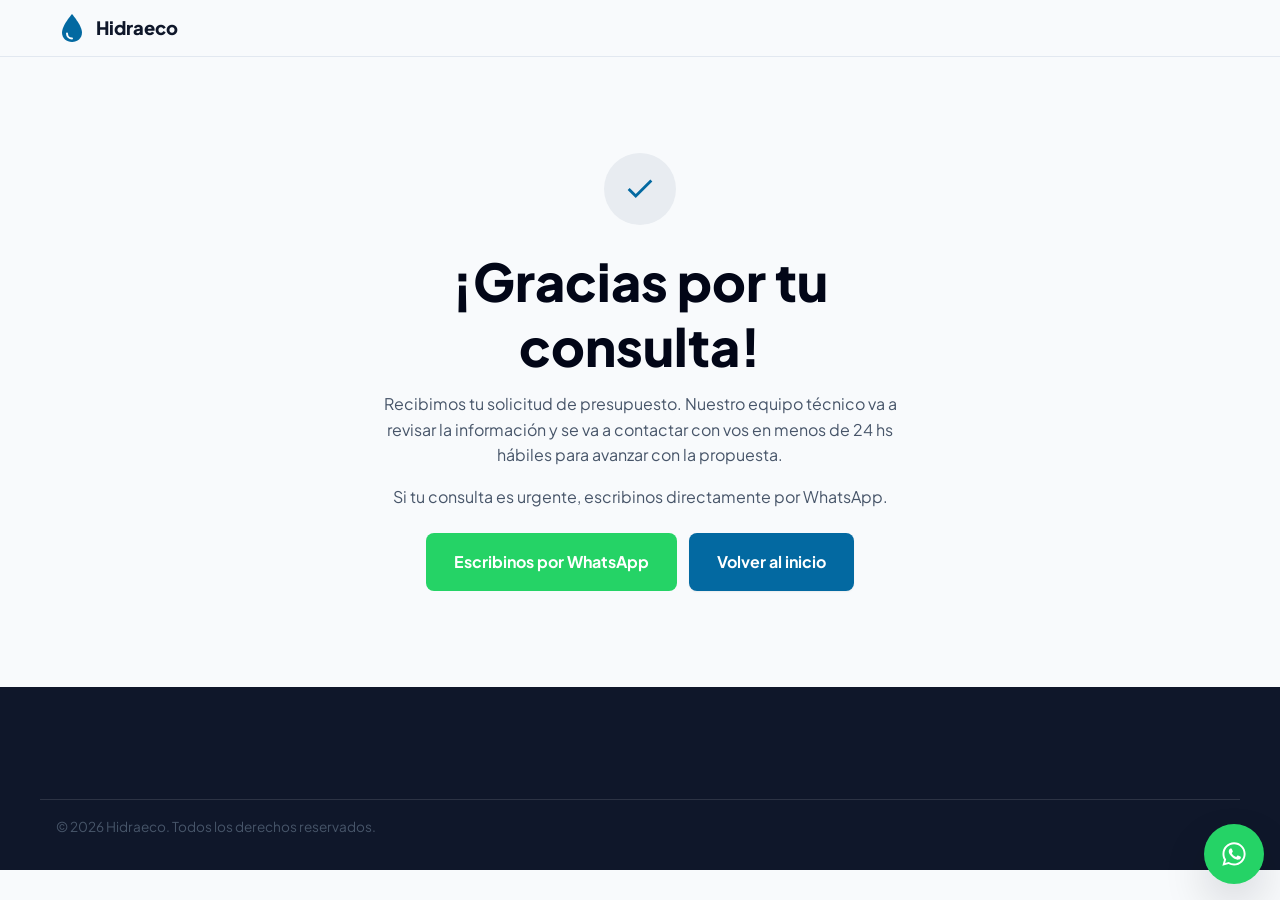
==== gracias/index.html @ be034532 "Add Hidraeco landing page for industrial wastewater treatment leads Mobile-first responsive landing " ====
<!DOCTYPE html>
<html lang="es-AR">
<head>
  <meta charset="UTF-8">
  <meta name="viewport" content="width=device-width, initial-scale=1.0">
  <title>¡Gracias por tu consulta! | Hidraeco</title>
  <meta name="description" content="Recibimos tu solicitud de presupuesto para tratamiento de efluentes industriales. Te contactamos en menos de 24 hs.">
  <meta name="robots" content="noindex">

  <!-- ============================================================
       Google Tag Manager
       TODO: reemplazar GTM-XXXXXXX por el ID real del contenedor.
       ============================================================ -->
  <!-- <script>(function(w,d,s,l,i){w[l]=w[l]||[];w[l].push({'gtm.start':
  new Date().getTime(),event:'gtm.js'});var f=d.getElementsByTagName(s)[0],
  j=d.createElement(s),dl=l!='dataLayer'?'&l='+l:'';j.async=true;j.src=
  'https://www.googletagmanager.com/gtm.js?id='+i+dl;f.parentNode.insertBefore(j,f);
  })(window,document,'script','dataLayer','GTM-XXXXXXX');</script> -->

  <!-- ============================================================
       Google Ads - Etiqueta de conversión (gtag.js)
       Esta es la página de "gracias": el lugar típico para disparar
       la conversión de envío de formulario en Google Ads.
       TODO: reemplazar AW-XXXXXXXXX/XXXXXXXXXXXXXXXXXXXXX por los
       valores reales de la etiqueta de conversión.
       ============================================================ -->
  <!-- <script async src="https://www.googletagmanager.com/gtag/js?id=AW-XXXXXXXXX"></script>
  <script>
    window.dataLayer = window.dataLayer || [];
    function gtag(){dataLayer.push(arguments);}
    gtag('js', new Date());
    gtag('config', 'AW-XXXXXXXXX');
    gtag('event', 'conversion', {'send_to': 'AW-XXXXXXXXX/XXXXXXXXXXXXXXXXXXXXX'});
  </script> -->

  <link rel="preconnect" href="https://fonts.googleapis.com">
  <link rel="preconnect" href="https://fonts.gstatic.com" crossorigin>
  <link href="https://fonts.googleapis.com/css2?family=Plus+Jakarta+Sans:ital,wght@0,400;0,500;0,600;0,700;0,800;1,400&display=swap" rel="stylesheet">

  <link rel="stylesheet" href="../css/styles.css">
</head>
<body>
  <!-- <noscript><iframe src="https://www.googletagmanager.com/ns.html?id=GTM-XXXXXXX"
  height="0" width="0" style="display:none;visibility:hidden"></iframe></noscript> -->

  <header class="site-header">
    <div class="container header-inner">
      <a href="/" class="logo" aria-label="Hidraeco - Inicio">
        <svg class="logo-mark" width="32" height="32" viewBox="0 0 32 32" fill="none" aria-hidden="true">
          <path d="M16 2C16 2 6 13.5 6 20.5C6 26.3 10.5 30 16 30C21.5 30 26 26.3 26 20.5C26 13.5 16 2 16 2Z" fill="#0369A1"/>
          <path d="M11 21.5C11 24.5 13.2 26.5 16 26.5" stroke="#F8FAFC" stroke-width="2" stroke-linecap="round"/>
        </svg>
        <span>Hidraeco</span>
      </a>
    </div>
  </header>

  <main>
    <section class="thanks-section">
      <div class="container">
        <div class="thanks-card" style="margin-inline:auto;">
          <div class="thanks-icon">
            <svg width="34" height="34" viewBox="0 0 24 24" fill="none" stroke="currentColor" stroke-width="2" aria-hidden="true">
              <path d="M20 6 9 17l-5-5"/>
            </svg>
          </div>
          <h1>¡Gracias por tu consulta!</h1>
          <p>
            Recibimos tu solicitud de presupuesto. Nuestro equipo técnico va a revisar la información
            y se va a contactar con vos en menos de 24&nbsp;hs hábiles para avanzar con la propuesta.
          </p>
          <p>Si tu consulta es urgente, escribinos directamente por WhatsApp.</p>

          <div class="thanks-actions">
            <a
              href="https://wa.me/5491100000000?text=Hola%2C%20acabo%20de%20enviar%20una%20solicitud%20de%20presupuesto"
              class="btn btn-whatsapp btn-lg"
              target="_blank"
              rel="noopener"
            >
              Escribinos por WhatsApp
            </a>
            <a href="/" class="btn btn-accent btn-lg">Volver al inicio</a>
          </div>
        </div>
      </div>
    </section>
  </main>

  <footer class="site-footer">
    <div class="container footer-bottom">
      <p>&copy; <span id="footer-year"></span> Hidraeco. Todos los derechos reservados.</p>
    </div>
  </footer>

  <a
    href="https://wa.me/5491100000000"
    class="whatsapp-float"
    target="_blank"
    rel="noopener"
    aria-label="Escribinos por WhatsApp"
  >
    <svg width="28" height="28" viewBox="0 0 24 24" fill="currentColor" aria-hidden="true">
      <path d="M12.04 2C6.58 2 2.13 6.45 2.13 11.91C2.13 13.66 2.59 15.36 3.45 16.86L2.05 22L7.3 20.62C8.75 21.41 10.38 21.82 12.04 21.82C17.5 21.82 21.95 17.37 21.95 11.91C21.95 9.27 20.92 6.78 19.05 4.91C17.18 3.03 14.68 2 12.04 2ZM12.04 20.15C10.56 20.15 9.11 19.76 7.85 19L7.55 18.82L4.43 19.65L5.27 16.6L5.08 16.29C4.24 14.98 3.8 13.47 3.8 11.91C3.8 7.37 7.5 3.67 12.04 3.67C14.24 3.67 16.31 4.53 17.86 6.09C19.42 7.65 20.28 9.72 20.28 11.91C20.28 16.45 16.58 20.15 12.04 20.15ZM17.24 14.08C16.99 13.95 15.77 13.35 15.54 13.27C15.31 13.18 15.14 13.14 14.97 13.39C14.8 13.65 14.31 14.22 14.16 14.39C14.01 14.56 13.86 14.58 13.61 14.46C13.36 14.33 12.55 14.06 11.59 13.21C10.85 12.55 10.34 11.74 10.19 11.48C10.05 11.23 10.17 11.1 10.3 10.97C10.41 10.86 10.55 10.68 10.68 10.53C10.81 10.38 10.85 10.28 10.94 10.11C11.02 9.93 10.98 9.79 10.92 9.66C10.85 9.53 10.35 8.31 10.14 7.81C9.93 7.32 9.72 7.39 9.56 7.38C9.41 7.37 9.24 7.37 9.06 7.37C8.89 7.37 8.62 7.44 8.38 7.69C8.15 7.94 7.5 8.55 7.5 9.77C7.5 10.99 8.41 12.16 8.53 12.33C8.65 12.5 10.34 15.11 12.93 16.18C13.55 16.44 14.03 16.6 14.4 16.71C15.02 16.91 15.59 16.88 16.03 16.81C16.53 16.74 17.55 16.2 17.76 15.6C17.98 15.01 17.98 14.51 17.92 14.4C17.85 14.29 17.68 14.22 17.24 14.08Z"/>
    </svg>
  </a>

  <script>
    var y = document.getElementById('footer-year');
    if (y) y.textContent = new Date().getFullYear();
  </script>
</body>
</html>
---- css/styles.css ----
/* ==========================================================================
   Hidraeco — Design tokens (generado con la skill ui-ux-pro-max)
   Estilo: Accessible & Ethical | Patrón: Trust & Authority + Conversion
   ========================================================================== */

:root {
  --color-primary: #0F172A;
  --color-on-primary: #FFFFFF;
  --color-secondary: #334155;
  --color-on-secondary: #FFFFFF;
  --color-accent: #0369A1;
  --color-accent-hover: #075985;
  --color-on-accent: #FFFFFF;
  --color-background: #F8FAFC;
  --color-foreground: #020617;
  --color-card: #FFFFFF;
  --color-card-foreground: #020617;
  --color-muted: #E8ECF1;
  --color-muted-foreground: #475569;
  --color-border: #E2E8F0;
  --color-destructive: #DC2626;
  --color-on-destructive: #FFFFFF;
  --color-ring: #0F172A;
  --color-whatsapp: #25D366;
  --color-whatsapp-hover: #1EBE57;

  --font-base: 'Plus Jakarta Sans', system-ui, -apple-system, 'Segoe UI', sans-serif;

  --space-1: 4px;
  --space-2: 8px;
  --space-3: 12px;
  --space-4: 16px;
  --space-5: 24px;
  --space-6: 32px;
  --space-7: 48px;
  --space-8: 64px;
  --space-9: 96px;

  --radius-sm: 8px;
  --radius-md: 12px;
  --radius-lg: 20px;
  --radius-full: 999px;

  --shadow-sm: 0 1px 2px rgba(2, 6, 23, 0.06);
  --shadow-md: 0 8px 24px rgba(2, 6, 23, 0.08);
  --shadow-lg: 0 20px 45px rgba(2, 6, 23, 0.14);

  --container-max: 1200px;
  --transition-fast: 180ms ease;
}

/* ==========================================================================
   Reset & base
   ========================================================================== */

*, *::before, *::after { box-sizing: border-box; }

html { scroll-behavior: smooth; }

@media (prefers-reduced-motion: reduce) {
  html { scroll-behavior: auto; }
  *, *::before, *::after {
    animation-duration: 0.01ms !important;
    animation-iteration-count: 1 !important;
    transition-duration: 0.01ms !important;
    scroll-behavior: auto !important;
  }
}

body {
  margin: 0;
  font-family: var(--font-base);
  font-size: 16px;
  line-height: 1.6;
  color: var(--color-foreground);
  background: var(--color-background);
  -webkit-font-smoothing: antialiased;
}

img, svg { max-width: 100%; display: block; }

h1, h2, h3, h4 { line-height: 1.25; margin: 0 0 var(--space-3); font-weight: 700; }
h1 { font-size: clamp(2rem, 4.5vw + 1rem, 3.25rem); font-weight: 800; }
h2 { font-size: clamp(1.6rem, 2.5vw + 1rem, 2.25rem); }
h3 { font-size: 1.15rem; }
p { margin: 0 0 var(--space-4); color: var(--color-muted-foreground); }

a { color: var(--color-accent); text-decoration: none; }

.container {
  width: 100%;
  max-width: var(--container-max);
  margin-inline: auto;
  padding-inline: var(--space-4);
}

.section { padding-block: var(--space-8); }

.section-heading { max-width: 640px; margin-bottom: var(--space-6); }
.section-lead { font-size: 1.05rem; }

.eyebrow {
  color: var(--color-accent);
  font-weight: 700;
  text-transform: uppercase;
  letter-spacing: 0.08em;
  font-size: 0.8rem;
  margin: 0 0 var(--space-2);
}

.skip-link {
  position: absolute;
  left: -999px;
  top: 0;
  background: var(--color-accent);
  color: var(--color-on-accent);
  padding: var(--space-3) var(--space-4);
  border-radius: var(--radius-sm);
  z-index: 1000;
}
.skip-link:focus {
  left: var(--space-4);
  top: var(--space-4);
}

:focus-visible {
  outline: 3px solid var(--color-ring);
  outline-offset: 2px;
}

/* ==========================================================================
   Buttons
   ========================================================================== */

.btn {
  display: inline-flex;
  align-items: center;
  justify-content: center;
  gap: var(--space-2);
  padding: 14px 24px;
  border-radius: var(--radius-sm);
  font-weight: 700;
  font-size: 0.95rem;
  border: none;
  cursor: pointer;
  transition: background var(--transition-fast), transform var(--transition-fast), box-shadow var(--transition-fast);
  min-height: 44px;
  white-space: nowrap;
}
.btn:active { transform: translateY(1px); }

.btn-accent {
  background: var(--color-accent);
  color: var(--color-on-accent);
  box-shadow: var(--shadow-sm);
}
.btn-accent:hover { background: var(--color-accent-hover); box-shadow: var(--shadow-md); }

.btn-whatsapp {
  background: var(--color-whatsapp);
  color: #fff;
}
.btn-whatsapp:hover { background: var(--color-whatsapp-hover); }

.btn-lg { padding: 16px 28px; font-size: 1rem; }
.btn-block { width: 100%; }

.btn-header { display: none; }
@media (min-width: 768px) {
  .btn-header { display: inline-flex; }
}

/* ==========================================================================
   Header
   ========================================================================== */

.site-header {
  position: sticky;
  top: 0;
  z-index: 100;
  background: rgba(248, 250, 252, 0.92);
  backdrop-filter: blur(8px);
  border-bottom: 1px solid var(--color-border);
}

.header-inner {
  display: flex;
  align-items: center;
  justify-content: space-between;
  gap: var(--space-4);
  padding-block: var(--space-3);
}

.logo {
  display: inline-flex;
  align-items: center;
  gap: var(--space-2);
  color: var(--color-primary);
  font-weight: 800;
  font-size: 1.15rem;
}

.main-nav { display: none; }
.main-nav ul {
  display: flex;
  gap: var(--space-5);
  list-style: none;
  margin: 0;
  padding: 0;
}
.main-nav a {
  color: var(--color-secondary);
  font-weight: 600;
  font-size: 0.95rem;
}
.main-nav a:hover { color: var(--color-accent); }

@media (min-width: 1024px) {
  .main-nav { display: block; }
}

/* ==========================================================================
   Hero
   ========================================================================== */

.hero {
  background: linear-gradient(180deg, #FFFFFF 0%, var(--color-background) 100%);
  padding-block: var(--space-8) var(--space-7);
}

.hero-inner {
  display: grid;
  gap: var(--space-7);
  align-items: center;
}

@media (min-width: 1024px) {
  .hero-inner { grid-template-columns: 1.1fr 0.9fr; }
}

.hero h1 { color: var(--color-primary); margin-bottom: var(--space-4); }
.hero-subcopy { font-size: 1.05rem; max-width: 56ch; }

.hero-ctas {
  display: flex;
  flex-wrap: wrap;
  gap: var(--space-3);
  margin-bottom: var(--space-5);
}

.hero-trust {
  list-style: none;
  padding: 0;
  margin: 0;
  display: flex;
  flex-direction: column;
  gap: var(--space-2);
}
.hero-trust li {
  position: relative;
  padding-left: var(--space-5);
  font-weight: 600;
  color: var(--color-secondary);
  font-size: 0.92rem;
}
.hero-trust li::before {
  content: "";
  position: absolute;
  left: 0;
  top: 6px;
  width: 16px;
  height: 16px;
  border-radius: 50%;
  background: var(--color-accent);
  mask: url("data:image/svg+xml,%3Csvg xmlns='http://www.w3.org/2000/svg' viewBox='0 0 24 24'%3E%3Cpath fill='%23000' d='M9 16.2 4.8 12l-1.4 1.4L9 19 21 7l-1.4-1.4z'/%3E%3C/svg%3E") center / contain no-repeat;
}

@media (min-width: 640px) {
  .hero-trust { flex-direction: row; flex-wrap: wrap; gap: var(--space-5); }
}

.hero-visual { width: 100%; max-width: 420px; margin-inline: auto; }
.hero-visual svg { width: 100%; height: auto; }

/* ==========================================================================
   Cards / Services
   ========================================================================== */

.cards-grid {
  display: grid;
  gap: var(--space-5);
}

@media (min-width: 768px) {
  .cards-grid { grid-template-columns: repeat(3, 1fr); }
}

.card {
  background: var(--color-card);
  border: 1px solid var(--color-border);
  border-radius: var(--radius-lg);
  padding: var(--space-6);
  box-shadow: var(--shadow-sm);
  transition: box-shadow var(--transition-fast), transform var(--transition-fast);
}
.card:hover { box-shadow: var(--shadow-md); transform: translateY(-2px); }

.card-icon {
  width: 52px;
  height: 52px;
  border-radius: var(--radius-md);
  background: var(--color-muted);
  color: var(--color-accent);
  display: flex;
  align-items: center;
  justify-content: center;
  margin-bottom: var(--space-4);
}

.card h3 { color: var(--color-primary); }
.card p { margin-bottom: 0; }

/* ==========================================================================
   Why us
   ========================================================================== */

.why-us { background: var(--color-card); border-block: 1px solid var(--color-border); }

.why-grid {
  display: grid;
  gap: var(--space-6);
}

@media (min-width: 640px) {
  .why-grid { grid-template-columns: repeat(2, 1fr); }
}
@media (min-width: 1024px) {
  .why-grid { grid-template-columns: repeat(4, 1fr); }
}

.why-icon {
  width: 48px;
  height: 48px;
  border-radius: 50%;
  background: var(--color-primary);
  color: var(--color-on-primary);
  display: flex;
  align-items: center;
  justify-content: center;
  margin-bottom: var(--space-4);
}

.why-item h3 { color: var(--color-primary); margin-bottom: var(--space-2); }
.why-item p { margin-bottom: 0; font-size: 0.95rem; }

/* ==========================================================================
   Clients / logos marquee
   ========================================================================== */

.logos-marquee {
  position: relative;
  display: flex;
  align-items: center;
  gap: var(--space-3);
  overflow: hidden;
  padding-block: var(--space-3);
  -webkit-mask-image: linear-gradient(90deg, transparent, #000 6%, #000 94%, transparent);
  mask-image: linear-gradient(90deg, transparent, #000 6%, #000 94%, transparent);
}

.logos-track {
  display: flex;
  gap: var(--space-7);
  animation: marquee 24s linear infinite;
}

.logos-marquee:hover .logos-track,
.logos-marquee:focus-within .logos-track,
.logos-track.is-paused {
  animation-play-state: paused;
}

@media (prefers-reduced-motion: reduce) {
  .logos-track { animation: none; }
}

.logos-set {
  display: flex;
  align-items: center;
  gap: var(--space-7);
  flex-shrink: 0;
}

.logo-placeholder {
  min-width: 140px;
  height: 64px;
  display: flex;
  align-items: center;
  justify-content: center;
  background: var(--color-muted);
  border: 1px dashed var(--color-border);
  border-radius: var(--radius-md);
  color: var(--color-muted-foreground);
  font-weight: 700;
  font-size: 0.85rem;
  white-space: nowrap;
  padding-inline: var(--space-4);
}

@keyframes marquee {
  from { transform: translateX(0); }
  to { transform: translateX(-50%); }
}

.marquee-control {
  flex-shrink: 0;
  width: 40px;
  height: 40px;
  border-radius: 50%;
  border: 1px solid var(--color-border);
  background: var(--color-card);
  color: var(--color-primary);
  font-size: 1.4rem;
  cursor: pointer;
  display: none;
  align-items: center;
  justify-content: center;
  z-index: 2;
}

@media (min-width: 768px) {
  .marquee-control { display: flex; }
}

/* ==========================================================================
   Contact form
   ========================================================================== */

.contact { background: var(--color-background); }

.contact-inner {
  display: grid;
  gap: var(--space-7);
}

@media (min-width: 1024px) {
  .contact-inner { grid-template-columns: 0.9fr 1.1fr; align-items: start; }
}

.contact-form {
  background: var(--color-card);
  border: 1px solid var(--color-border);
  border-radius: var(--radius-lg);
  padding: var(--space-6);
  box-shadow: var(--shadow-md);
  display: flex;
  flex-direction: column;
  gap: var(--space-4);
}

.form-row { display: flex; flex-direction: column; gap: var(--space-2); }

.form-row label {
  font-weight: 700;
  font-size: 0.9rem;
  color: var(--color-primary);
}

.form-row input,
.form-row select,
.form-row textarea {
  font-family: inherit;
  font-size: 1rem;
  padding: 12px 14px;
  border: 1px solid var(--color-border);
  border-radius: var(--radius-sm);
  background: var(--color-background);
  color: var(--color-foreground);
  min-height: 44px;
  transition: border-color var(--transition-fast), box-shadow var(--transition-fast);
}

.form-row textarea { min-height: 110px; resize: vertical; }

.form-row input:focus,
.form-row select:focus,
.form-row textarea:focus {
  border-color: var(--color-accent);
  box-shadow: 0 0 0 3px rgba(3, 105, 161, 0.18);
}

.form-row.has-error input,
.form-row.has-error select,
.form-row.has-error textarea {
  border-color: var(--color-destructive);
}

.field-error {
  color: var(--color-destructive);
  font-size: 0.85rem;
  min-height: 1.1em;
}

.form-status {
  margin: 0;
  font-weight: 600;
  font-size: 0.95rem;
}
.form-status[data-state="error"] { color: var(--color-destructive); }
.form-status[data-state="success"] { color: #15803d; }

.form-legal {
  font-size: 0.8rem;
  color: var(--color-muted-foreground);
  margin: 0;
}

/* ==========================================================================
   Footer
   ========================================================================== */

.site-footer {
  background: var(--color-primary);
  color: var(--color-on-primary);
  padding-top: var(--space-8);
}

.footer-inner {
  display: grid;
  gap: var(--space-6);
}

@media (min-width: 768px) {
  .footer-inner { grid-template-columns: 1.4fr repeat(3, 1fr); }
}

.footer-brand .logo { color: var(--color-on-primary); }
.footer-brand p { color: #CBD5E1; font-size: 0.92rem; max-width: 32ch; }

.footer-col h3 {
  color: var(--color-on-primary);
  font-size: 0.9rem;
  text-transform: uppercase;
  letter-spacing: 0.06em;
  margin-bottom: var(--space-3);
}
.footer-col ul { list-style: none; margin: 0; padding: 0; }
.footer-col li { margin-bottom: var(--space-2); color: #CBD5E1; font-size: 0.92rem; }
.footer-col a { color: #CBD5E1; }
.footer-col a:hover { color: var(--color-on-primary); }

.footer-bottom {
  margin-top: var(--space-7);
  padding-block: var(--space-4);
  border-top: 1px solid rgba(255, 255, 255, 0.12);
  font-size: 0.85rem;
  color: #94A3B8;
}

/* ==========================================================================
   WhatsApp floating button
   ========================================================================== */

.whatsapp-float {
  position: fixed;
  right: var(--space-4);
  bottom: var(--space-4);
  width: 60px;
  height: 60px;
  border-radius: 50%;
  background: var(--color-whatsapp);
  color: #fff;
  display: flex;
  align-items: center;
  justify-content: center;
  box-shadow: var(--shadow-lg);
  z-index: 200;
  transition: transform var(--transition-fast), background var(--transition-fast);
}
.whatsapp-float:hover { background: var(--color-whatsapp-hover); transform: scale(1.06); }

/* ==========================================================================
   Gracias page
   ========================================================================== */

.thanks-section {
  min-height: 70vh;
  display: flex;
  align-items: center;
  justify-content: center;
  text-align: center;
  padding-block: var(--space-9);
}

.thanks-card { max-width: 520px; }

.thanks-icon {
  width: 72px;
  height: 72px;
  border-radius: 50%;
  background: var(--color-muted);
  color: var(--color-accent);
  display: flex;
  align-items: center;
  justify-content: center;
  margin: 0 auto var(--space-5);
}

.thanks-actions {
  display: flex;
  flex-wrap: wrap;
  gap: var(--space-3);
  justify-content: center;
  margin-top: var(--space-5);
}
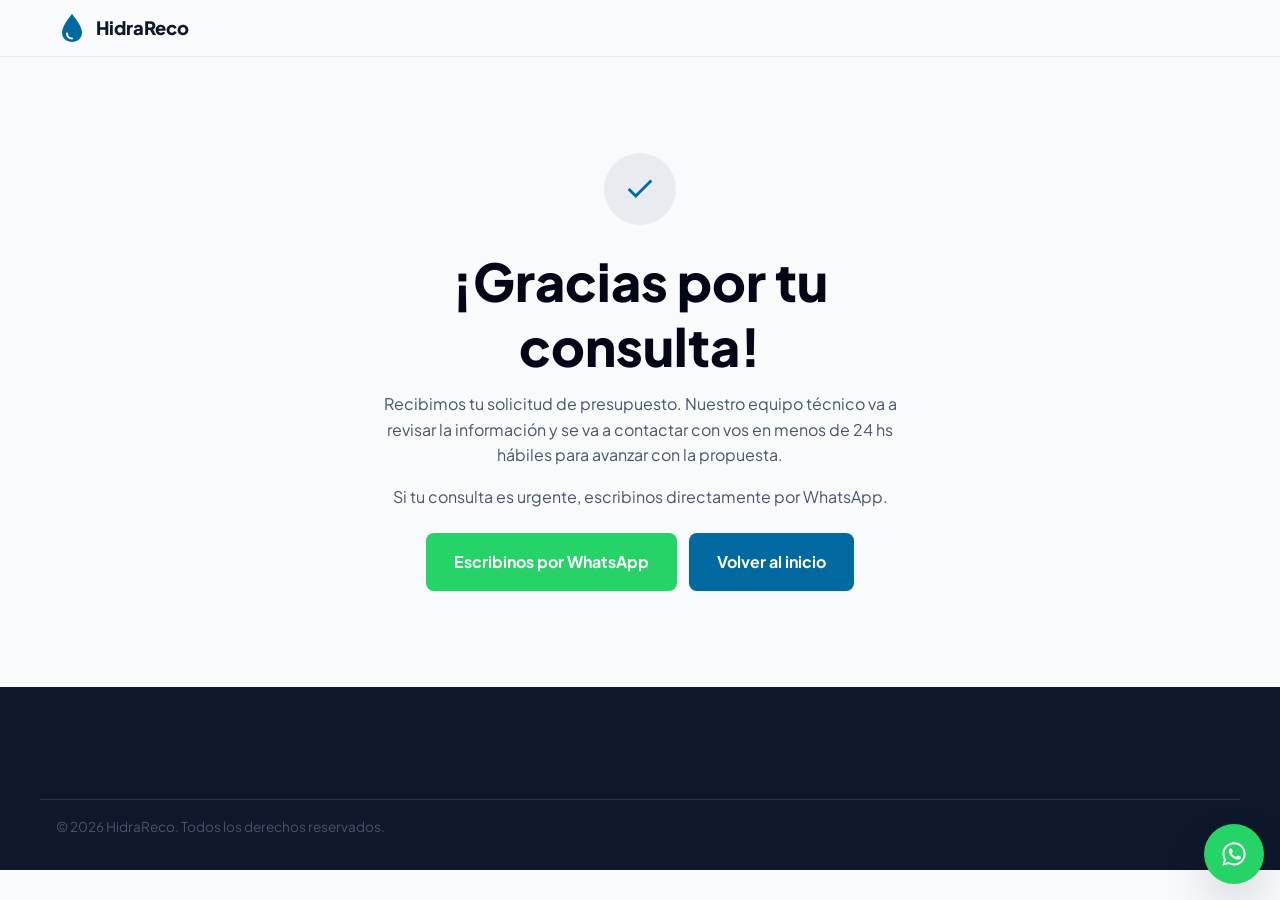
==== commit 39b6f732: "Rebrand to HidraReco with real logo/palette, add process + testimonial sections - Adopt the real bra" ====
--- a/gracias/index.html
+++ b/gracias/index.html
@@ -3,7 +3,7 @@
 <head>
   <meta charset="UTF-8">
   <meta name="viewport" content="width=device-width, initial-scale=1.0">
-  <title>¡Gracias por tu consulta! | Hidraeco</title>
+  <title>¡Gracias por tu consulta! | HidraReco</title>
   <meta name="description" content="Recibimos tu solicitud de presupuesto para tratamiento de efluentes industriales. Te contactamos en menos de 24 hs.">
   <meta name="robots" content="noindex">
 
@@ -45,12 +45,12 @@
 
   <header class="site-header">
     <div class="container header-inner">
-      <a href="/" class="logo" aria-label="Hidraeco - Inicio">
+      <a href="/" class="logo" aria-label="HidraReco - Inicio">
         <svg class="logo-mark" width="32" height="32" viewBox="0 0 32 32" fill="none" aria-hidden="true">
           <path d="M16 2C16 2 6 13.5 6 20.5C6 26.3 10.5 30 16 30C21.5 30 26 26.3 26 20.5C26 13.5 16 2 16 2Z" fill="#0369A1"/>
           <path d="M11 21.5C11 24.5 13.2 26.5 16 26.5" stroke="#F8FAFC" stroke-width="2" stroke-linecap="round"/>
         </svg>
-        <span>Hidraeco</span>
+        <span>HidraReco</span>
       </a>
     </div>
   </header>
@@ -73,7 +73,7 @@
 
           <div class="thanks-actions">
             <a
-              href="https://wa.me/5491100000000?text=Hola%2C%20acabo%20de%20enviar%20una%20solicitud%20de%20presupuesto"
+              href="https://wa.me/5491126704249?text=Hola%2C%20acabo%20de%20enviar%20una%20solicitud%20de%20presupuesto"
               class="btn btn-whatsapp btn-lg"
               target="_blank"
               rel="noopener"
@@ -89,12 +89,12 @@
 
   <footer class="site-footer">
     <div class="container footer-bottom">
-      <p>&copy; <span id="footer-year"></span> Hidraeco. Todos los derechos reservados.</p>
+      <p>&copy; <span id="footer-year"></span> HidraReco. Todos los derechos reservados.</p>
     </div>
   </footer>
 
   <a
-    href="https://wa.me/5491100000000"
+    href="https://wa.me/5491126704249"
     class="whatsapp-float"
     target="_blank"
     rel="noopener"
--- a/css/styles.css
+++ b/css/styles.css
@@ -24,6 +24,12 @@
   --color-whatsapp: #25D366;
   --color-whatsapp-hover: #1EBE57;
 
+  /* Verde tomado del logo real (HidraReco) — reservado para sostenibilidad/proceso */
+  --color-green: #5C7A3B;
+  --color-green-hover: #4B6530;
+  --color-on-green: #FFFFFF;
+  --color-green-soft: #EEF3E6;
+
   --font-base: 'Plus Jakarta Sans', system-ui, -apple-system, 'Segoe UI', sans-serif;
 
   --space-1: 4px;
@@ -271,7 +277,7 @@
   width: 16px;
   height: 16px;
   border-radius: 50%;
-  background: var(--color-accent);
+  background: var(--color-green);
   mask: url("data:image/svg+xml,%3Csvg xmlns='http://www.w3.org/2000/svg' viewBox='0 0 24 24'%3E%3Cpath fill='%23000' d='M9 16.2 4.8 12l-1.4 1.4L9 19 21 7l-1.4-1.4z'/%3E%3C/svg%3E") center / contain no-repeat;
 }
 
@@ -352,6 +358,87 @@
 
 .why-item h3 { color: var(--color-primary); margin-bottom: var(--space-2); }
 .why-item p { margin-bottom: 0; font-size: 0.95rem; }
+
+/* ==========================================================================
+   Cómo trabajamos (proceso)
+   ========================================================================== */
+
+.process { background: var(--color-primary); color: var(--color-on-primary); }
+.process .eyebrow { color: #7DD3FC; }
+.process h2 { color: var(--color-on-primary); }
+.process .section-lead { color: #CBD5E1; }
+
+.process-grid {
+  display: grid;
+  gap: var(--space-6);
+  counter-reset: process-step;
+  position: relative;
+}
+
+@media (min-width: 1024px) {
+  .process-grid {
+    grid-template-columns: repeat(4, 1fr);
+    gap: var(--space-5);
+  }
+  .process-grid::before {
+    content: "";
+    position: absolute;
+    top: 26px;
+    left: calc(12.5% + 4px);
+    right: calc(12.5% + 4px);
+    height: 2px;
+    background: rgba(255, 255, 255, 0.16);
+    z-index: 0;
+  }
+}
+
+.process-step { position: relative; z-index: 1; }
+
+.process-step-number {
+  width: 52px;
+  height: 52px;
+  border-radius: 50%;
+  background: var(--color-green);
+  color: var(--color-on-green);
+  display: flex;
+  align-items: center;
+  justify-content: center;
+  font-weight: 800;
+  font-size: 1.15rem;
+  margin-bottom: var(--space-4);
+  border: 4px solid var(--color-primary);
+  font-variant-numeric: tabular-nums;
+}
+
+.process-step h3 { color: var(--color-on-primary); }
+.process-step p { color: #94A3B8; margin-bottom: 0; font-size: 0.95rem; }
+
+/* ==========================================================================
+   Testimonio (placeholder)
+   ========================================================================== */
+
+.testimonial-card {
+  background: var(--color-card);
+  border: 1px dashed var(--color-border);
+  border-radius: var(--radius-lg);
+  padding: var(--space-6) var(--space-7);
+  max-width: 760px;
+  margin-inline: auto;
+  text-align: center;
+}
+.testimonial-card blockquote {
+  margin: 0 0 var(--space-4);
+  font-size: 1.2rem;
+  font-weight: 600;
+  color: var(--color-primary);
+  line-height: 1.5;
+}
+.testimonial-card cite {
+  font-style: normal;
+  color: var(--color-muted-foreground);
+  font-size: 0.9rem;
+  font-weight: 600;
+}
 
 /* ==========================================================================
    Clients / logos marquee
@@ -535,6 +622,7 @@
 }
 
 .footer-brand .logo { color: var(--color-on-primary); }
+.footer-brand-mark { display: block; width: 132px; margin-bottom: var(--space-4); border-radius: var(--radius-sm); }
 .footer-brand p { color: #CBD5E1; font-size: 0.92rem; max-width: 32ch; }
 
 .footer-col h3 {
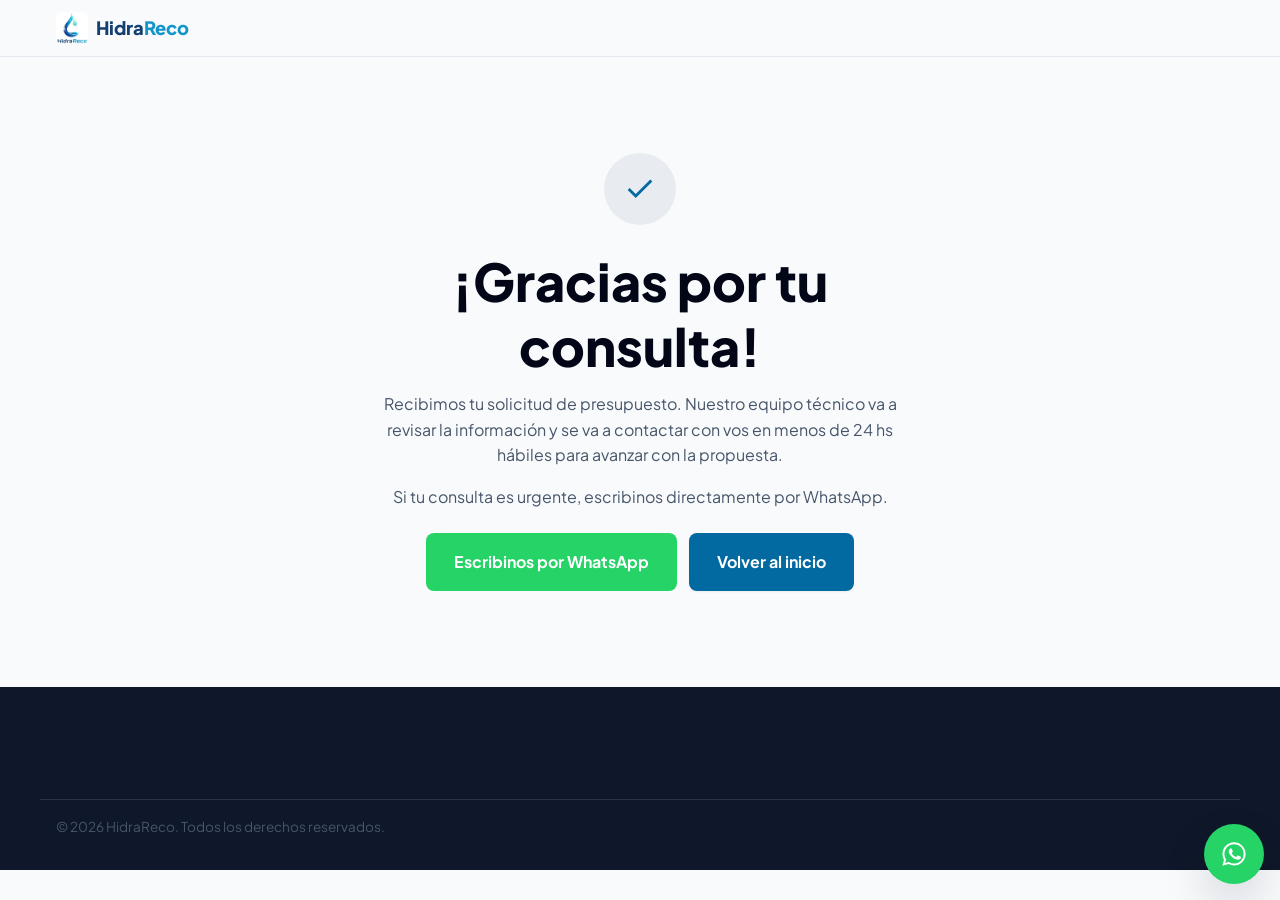
==== commit 7f5d8172: "Aplicar los colores del logo a todas las marcas HidraReco y actualizar el logo de la página de graci" ====
--- a/gracias/index.html
+++ b/gracias/index.html
@@ -6,6 +6,10 @@
   <title>¡Gracias por tu consulta! | HidraReco</title>
   <meta name="description" content="Recibimos tu solicitud de presupuesto para tratamiento de efluentes industriales. Te contactamos en menos de 24 hs.">
   <meta name="robots" content="noindex">
+
+  <link rel="icon" href="../favicon.svg" type="image/svg+xml">
+  <link rel="icon" href="../favicon-32.png" sizes="32x32" type="image/png">
+  <link rel="apple-touch-icon" href="../apple-touch-icon.png">
 
   <!-- ============================================================
        Google Tag Manager
@@ -46,11 +50,8 @@
   <header class="site-header">
     <div class="container header-inner">
       <a href="/" class="logo" aria-label="HidraReco - Inicio">
-        <svg class="logo-mark" width="32" height="32" viewBox="0 0 32 32" fill="none" aria-hidden="true">
-          <path d="M16 2C16 2 6 13.5 6 20.5C6 26.3 10.5 30 16 30C21.5 30 26 26.3 26 20.5C26 13.5 16 2 16 2Z" fill="#0369A1"/>
-          <path d="M11 21.5C11 24.5 13.2 26.5 16 26.5" stroke="#F8FAFC" stroke-width="2" stroke-linecap="round"/>
-        </svg>
-        <span>HidraReco</span>
+        <img class="logo-mark" src="../img/logo-hidrareco.jpg" width="32" height="32" alt="" style="border-radius:6px;object-fit:contain">
+        <span><span style="color:#144071">Hidra</span><span style="color:#1296C9">Reco</span></span>
       </a>
     </div>
   </header>
--- a/css/styles.css
+++ b/css/styles.css
@@ -53,6 +53,7 @@
 
   --container-max: 1200px;
   --transition-fast: 180ms ease;
+  --ease-out: cubic-bezier(0.23, 1, 0.32, 1);
 }
 
 /* ==========================================================================
@@ -71,6 +72,18 @@
     transition-duration: 0.01ms !important;
     scroll-behavior: auto !important;
   }
+}
+
+/* Entrada de secciones al primer scroll (una sola vez, ver js/script.js). El
+   0.01ms de arriba ya vuelve esto instantáneo bajo prefers-reduced-motion. */
+.reveal {
+  opacity: 0;
+  transform: translateY(14px);
+  transition: opacity 480ms var(--ease-out), transform 480ms var(--ease-out);
+}
+.reveal.is-visible {
+  opacity: 1;
+  transform: none;
 }
 
 body {
@@ -154,6 +167,25 @@
   white-space: nowrap;
 }
 .btn:active { transform: translateY(1px); }
+.btn:disabled {
+  opacity: 0.65;
+  cursor: not-allowed;
+  pointer-events: none;
+}
+
+@keyframes btn-spin { to { transform: rotate(360deg); } }
+
+.btn .btn-spinner {
+  width: 16px;
+  height: 16px;
+  border-radius: 50%;
+  border: 2px solid rgba(255, 255, 255, 0.4);
+  border-top-color: #fff;
+  animation: btn-spin 0.7s linear infinite;
+}
+@media (prefers-reduced-motion: reduce) {
+  .btn .btn-spinner { animation: none; }
+}
 
 .btn-accent {
   background: var(--color-accent);
@@ -218,6 +250,7 @@
   color: var(--color-secondary);
   font-weight: 600;
   font-size: 0.95rem;
+  transition: color 150ms var(--ease-out);
 }
 .main-nav a:hover { color: var(--color-accent); }
 
@@ -230,8 +263,60 @@
    ========================================================================== */
 
 .hero {
-  background: linear-gradient(180deg, #FFFFFF 0%, var(--color-background) 100%);
-  padding-block: var(--space-8) var(--space-7);
+  position: relative;
+  overflow: hidden;
+  padding-block: var(--space-7) var(--space-6);
+}
+
+/* Foto de fondo en su propia capa (no en .hero directo) para poder animarle
+   un zoom lento con transform -- no dispara layout, y el overflow:hidden de
+   arriba recorta lo que se pasa del borde. Queda quieta bajo
+   prefers-reduced-motion (regla global de arriba: animation-duration
+   0.01ms), como una foto fija normal. */
+.hero::before {
+  content: "";
+  position: absolute;
+  inset: 0;
+  z-index: 0;
+  background:
+    linear-gradient(100deg, rgba(15, 23, 42, 0.94) 0%, rgba(15, 23, 42, 0.86) 38%, rgba(3, 105, 161, 0.55) 68%, rgba(3, 105, 161, 0.35) 100%),
+    url("../img/hero-bg.jpg") center / cover no-repeat;
+  animation: hero-bg-breathe 24s ease-in-out infinite alternate;
+}
+
+/* Brillo que se desliza en diagonal sobre el agua, como el sol reflejando
+   en la superficie -- dan la sensación de que el agua se mueve sin
+   necesitar un video. mix-blend-mode la funde con la foto de abajo. */
+.hero::after {
+  content: "";
+  position: absolute;
+  inset: 0;
+  z-index: 0;
+  background: linear-gradient(115deg, transparent 35%, rgba(255, 255, 255, 0.22) 50%, transparent 65%);
+  background-size: 260% 260%;
+  background-position: 0% 0%;
+  mix-blend-mode: overlay;
+  animation: hero-shimmer-sweep 7s linear infinite;
+}
+
+.hero-inner { position: relative; z-index: 1; }
+
+@keyframes hero-bg-breathe {
+  from { transform: scale(1); }
+  to { transform: scale(1.08); }
+}
+
+@keyframes hero-shimmer-sweep {
+  from { background-position: 0% 0%; }
+  to { background-position: 100% 100%; }
+}
+
+@media (min-width: 640px) {
+  .hero { padding-block: var(--space-8) var(--space-7); }
+}
+
+@media (min-width: 1024px) {
+  .hero { min-height: 640px; display: flex; align-items: center; }
 }
 
 .hero-inner {
@@ -241,17 +326,22 @@
 }
 
 @media (min-width: 1024px) {
-  .hero-inner { grid-template-columns: 1.1fr 0.9fr; }
-}
-
-.hero h1 { color: var(--color-primary); margin-bottom: var(--space-4); }
-.hero-subcopy { font-size: 1.05rem; max-width: 56ch; }
+  .hero-inner { grid-template-columns: minmax(0, 640px); }
+}
+
+.hero h1 { color: #FFFFFF; margin-bottom: var(--space-3); font-size: clamp(1.75rem, 5.5vw + 0.5rem, 3.25rem); }
+.hero-subcopy { font-size: 0.98rem; max-width: 56ch; color: rgba(248, 250, 252, 0.88); }
+.hero .eyebrow { color: #7DD3FC; }
+
+@media (min-width: 640px) {
+  .hero-subcopy { font-size: 1.05rem; }
+}
 
 .hero-ctas {
   display: flex;
   flex-wrap: wrap;
   gap: var(--space-3);
-  margin-bottom: var(--space-5);
+  margin-bottom: var(--space-4);
 }
 
 .hero-trust {
@@ -259,21 +349,22 @@
   padding: 0;
   margin: 0;
   display: flex;
-  flex-direction: column;
-  gap: var(--space-2);
+  flex-direction: row;
+  flex-wrap: wrap;
+  gap: var(--space-2) var(--space-4);
 }
 .hero-trust li {
   position: relative;
   padding-left: var(--space-5);
   font-weight: 600;
-  color: var(--color-secondary);
-  font-size: 0.92rem;
+  color: rgba(248, 250, 252, 0.92);
+  font-size: 0.82rem;
 }
 .hero-trust li::before {
   content: "";
   position: absolute;
   left: 0;
-  top: 6px;
+  top: 4px;
   width: 16px;
   height: 16px;
   border-radius: 50%;
@@ -282,11 +373,23 @@
 }
 
 @media (min-width: 640px) {
-  .hero-trust { flex-direction: row; flex-wrap: wrap; gap: var(--space-5); }
-}
-
-.hero-visual { width: 100%; max-width: 420px; margin-inline: auto; }
-.hero-visual svg { width: 100%; height: auto; }
+  .hero-trust { gap: var(--space-2) var(--space-5); }
+  .hero-trust li { font-size: 0.92rem; }
+  .hero-trust li::before { top: 6px; }
+}
+
+.hero-brochure-link {
+  display: inline-flex;
+  align-items: center;
+  gap: var(--space-2);
+  margin-top: var(--space-4);
+  color: rgba(248, 250, 252, 0.85);
+  font-size: 0.88rem;
+  font-weight: 600;
+  border-bottom: 1px solid rgba(248, 250, 252, 0.35);
+  padding-bottom: 2px;
+}
+.hero-brochure-link:hover { color: #FFFFFF; border-color: rgba(248, 250, 252, 0.7); }
 
 /* ==========================================================================
    Cards / Services
@@ -356,6 +459,8 @@
   margin-bottom: var(--space-4);
 }
 
+.why-item { transition: transform var(--transition-fast); }
+.why-item:hover { transform: translateY(-2px); }
 .why-item h3 { color: var(--color-primary); margin-bottom: var(--space-2); }
 .why-item p { margin-bottom: 0; font-size: 0.95rem; }
 
@@ -390,6 +495,8 @@
     background: rgba(255, 255, 255, 0.16);
     z-index: 0;
   }
+  .process-grid-3 { grid-template-columns: repeat(3, 1fr); }
+  .process-grid-3::before { left: calc(16.66% + 4px); right: calc(16.66% + 4px); }
 }
 
 .process-step { position: relative; z-index: 1; }
@@ -412,6 +519,172 @@
 
 .process-step h3 { color: var(--color-on-primary); }
 .process-step p { color: #94A3B8; margin-bottom: 0; font-size: 0.95rem; }
+
+/* Pista y gota de agua del efecto de scroll (ver bloque de abajo) -- ocultas
+   por default; solo se muestran donde el navegador soporta el efecto. */
+.process-flow-track { display: none; }
+
+/* Efecto "video" al scrollear: una gota de agua viaja por la línea del
+   proceso (celeste, como el efluente tratado) y cada número se enciende a
+   su paso -- mejora progresiva pura en CSS. Sin soporte para scroll-driven
+   animations, o con prefers-reduced-motion, el grid queda exactamente como
+   estaba: la línea gris fija de siempre, sin gota, y los 3 números ya
+   visibles, nada oculto. */
+@media (min-width: 1024px) and (prefers-reduced-motion: no-preference) {
+  @supports (animation-timeline: view()) {
+    /* El timeline se ancla a TODA la sección (título + grid), no solo a la fila
+       de números -- la fila sola mide ~150px y el efecto se completaría en un
+       parpadeo. Con la sección entera (~470px) el scroll rinde bien. */
+    .process {
+      view-timeline-name: --process-reveal;
+      view-timeline-axis: block;
+    }
+
+    .process-grid-3::after {
+      content: "";
+      position: absolute;
+      top: 26px;
+      left: calc(16.66% + 4px);
+      right: calc(16.66% + 4px);
+      height: 2px;
+      background: linear-gradient(90deg, #7DD3FC, #0EA5E9);
+      transform-origin: left center;
+      transform: scaleX(0);
+      z-index: 0;
+      animation-name: process-line-draw;
+      animation-timing-function: linear;
+      animation-fill-mode: both;
+      animation-timeline: --process-reveal;
+      animation-range: 15% 75%;
+    }
+
+    /* Pista invisible del mismo largo que la línea -- container-type permite
+       que la gota se mueva en "cqw" (% del ancho de ESTA pista), así el
+       recorrido siempre llega justo al último número sea cual sea el ancho
+       de pantalla, sin animar left/width (que dispara layout). */
+    .process-grid-3 .process-flow-track {
+      display: block;
+      position: absolute;
+      top: 26px;
+      left: calc(16.66% + 4px);
+      right: calc(16.66% + 4px);
+      height: 1px;
+      container-type: inline-size;
+      z-index: 2;
+    }
+    .process-grid-3 .process-flow-drop {
+      position: absolute;
+      top: 0;
+      left: 0;
+      width: 14px;
+      height: 14px;
+      margin-top: -7px;
+      margin-left: -7px;
+      border-radius: 50%;
+      background: radial-gradient(circle at 35% 30%, #E0F7FF, #0EA5E9 75%);
+      box-shadow: 0 0 10px 2px rgba(14, 165, 233, 0.65);
+      opacity: 0;
+      animation-name: process-water-flow;
+      animation-timing-function: linear;
+      animation-fill-mode: both;
+      animation-timeline: --process-reveal;
+      animation-range: 15% 75%;
+    }
+
+    .process-grid-3 .process-step-number {
+      transform: scale(0.82);
+      opacity: 0.55;
+      animation-name: process-step-light-up;
+      animation-timing-function: var(--ease-out);
+      animation-fill-mode: both;
+      animation-timeline: --process-reveal;
+    }
+    .process-grid-3 .process-step:nth-child(1) .process-step-number {
+      animation-range: 5% 35%;
+    }
+    .process-grid-3 .process-step:nth-child(2) .process-step-number {
+      animation-range: 30% 60%;
+    }
+    .process-grid-3 .process-step:nth-child(3) .process-step-number {
+      animation-range: 55% 85%;
+    }
+  }
+}
+
+@keyframes process-water-flow {
+  0% { transform: translateX(0); opacity: 0; }
+  6% { opacity: 1; }
+  94% { opacity: 1; }
+  100% { transform: translateX(100cqw); opacity: 0; }
+}
+
+@keyframes process-line-draw {
+  to { transform: scaleX(1); }
+}
+
+@keyframes process-step-light-up {
+  to {
+    transform: scale(1);
+    opacity: 1;
+    border-color: var(--color-green);
+    box-shadow: 0 0 0 4px rgba(92, 122, 59, 0.25);
+  }
+}
+
+/* ==========================================================================
+   Preguntas frecuentes
+   ========================================================================== */
+
+.faq { background: var(--color-card); border-block: 1px solid var(--color-border); }
+
+.faq-list {
+  max-width: 760px;
+  margin-inline: auto;
+  display: flex;
+  flex-direction: column;
+  gap: var(--space-3);
+}
+
+.faq-item {
+  background: var(--color-background);
+  border: 1px solid var(--color-border);
+  border-radius: var(--radius-md);
+  padding: var(--space-4) var(--space-5);
+}
+
+.faq-item summary {
+  cursor: pointer;
+  font-weight: 700;
+  color: var(--color-primary);
+  list-style: none;
+  display: flex;
+  align-items: center;
+  justify-content: space-between;
+  gap: var(--space-3);
+}
+.faq-item summary::-webkit-details-marker { display: none; }
+
+.faq-item summary::after {
+  content: "+";
+  flex-shrink: 0;
+  color: var(--color-accent);
+  font-size: 1.4rem;
+  font-weight: 400;
+  line-height: 1;
+  transition: transform var(--transition-fast);
+}
+.faq-item[open] summary::after { content: "\2212"; }
+
+.faq-item summary:focus-visible {
+  outline: 3px solid var(--color-ring);
+  outline-offset: 3px;
+  border-radius: var(--radius-sm);
+}
+
+.faq-item p {
+  margin: var(--space-3) 0 0;
+  font-size: 0.95rem;
+}
 
 /* ==========================================================================
    Testimonio (placeholder)
@@ -513,6 +786,11 @@
   align-items: center;
   justify-content: center;
   z-index: 2;
+  transition: color 150ms var(--ease-out), border-color 150ms var(--ease-out);
+}
+.marquee-control:hover {
+  color: var(--color-accent);
+  border-color: var(--color-accent);
 }
 
 @media (min-width: 768px) {
@@ -586,6 +864,13 @@
   color: var(--color-destructive);
   font-size: 0.85rem;
   min-height: 1.1em;
+  opacity: 0;
+  transform: translateY(-2px);
+  transition: opacity 160ms var(--ease-out), transform 160ms var(--ease-out);
+}
+.field-error:not(:empty) {
+  opacity: 1;
+  transform: none;
 }
 
 .form-status {
@@ -634,7 +919,7 @@
 }
 .footer-col ul { list-style: none; margin: 0; padding: 0; }
 .footer-col li { margin-bottom: var(--space-2); color: #CBD5E1; font-size: 0.92rem; }
-.footer-col a { color: #CBD5E1; }
+.footer-col a { color: #CBD5E1; transition: color 150ms var(--ease-out); }
 .footer-col a:hover { color: var(--color-on-primary); }
 
 .footer-bottom {
